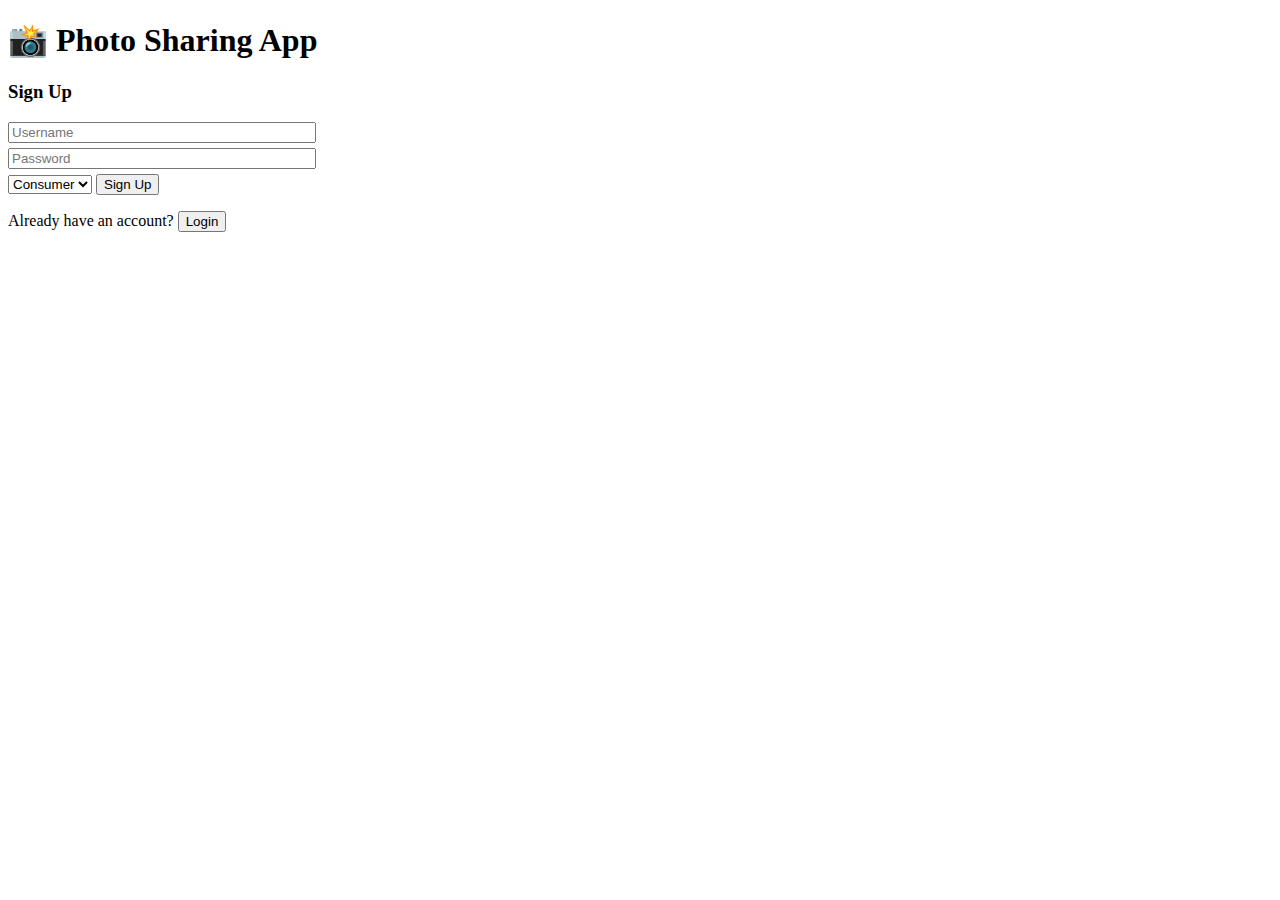
==== index.html @ 10192116 "frotnend" ====
<!DOCTYPE html>
<html lang="en">
<head>
  <meta charset="UTF-8" />
  <meta name="viewport" content="width=device-width, initial-scale=1.0"/>
  <title>Photo Sharing App</title>
  <style>
    img { width: 300px; margin: 10px; }
    textarea, input { width: 300px; margin: 5px 0; display: block; }
  </style>
</head>
<body>
  <h1>📸 Photo Sharing App</h1>

  <!-- Sign-Up Section -->
  <div id="signUpSection" style="display:block;">
    <h3>Sign Up</h3>
    <input type="text" id="signUpUsername" placeholder="Username"/>
    <input type="password" id="signUpPassword" placeholder="Password"/>
    <select id="userRole">
      <option value="consumer">Consumer</option>
      <option value="creator">Creator</option>
    </select>
    <button onclick="signUp()">Sign Up</button>
    <p>Already have an account? <button onclick="showLogin()">Login</button></p>
  </div>

  <!-- Login Section -->
  <div id="loginSection" style="display:none;">
    <h3>Login</h3>
    <input type="text" id="loginUsername" placeholder="Username"/>
    <input type="password" id="loginPassword" placeholder="Password"/>
    <button onclick="login()">Login</button>
    <p>Don't have an account? <button onclick="showSignUp()">Sign Up</button></p>
  </div>

  <!-- Consumer Section (After Login) -->
  <div id="consumerSection" style="display:none;">
    <h3>Welcome Consumer</h3>
    <div id="photos"></div>
    <div id="interaction" style="display:none;">
      <h3 id="selectedTitle"></h3>
      <textarea id="commentBox" placeholder="Write a comment..."></textarea>
      <input id="ratingBox" type="number" min="1" max="5" placeholder="Rating 1-5"/>
      <button onclick="submitComment()">Submit Comment</button>
      <button onclick="submitRating()">Submit Rating</button>
    </div>
  </div>

  <!-- Creator Section (After Login) -->
  <div id="creatorSection" style="display:none;">
    <h3>Welcome Creator</h3>
    <div>
      <h4>Upload Photo</h4>
      <input type="file" id="photoFile"/>
      <input type="text" id="photoTitle" placeholder="Title"/>
      <textarea id="photoCaption" placeholder="Caption"></textarea>
      <input type="text" id="photoLocation" placeholder="Location"/>
      <button onclick="uploadPhoto()">Upload Photo</button>
    </div>
    <div id="uploadedPhotos"></div>
  </div>

  <script>
    let selectedTitle = "";
    let userRole = ""; // 'consumer' or 'creator'
    const backend = "https://photosapp-insta-gca8aafdbygffjbq.canadacentral-01.azurewebsites.net/";

    function showSignUp() {
      document.getElementById('loginSection').style.display = 'none';
      document.getElementById('signUpSection').style.display = 'block';
    }

    function showLogin() {
      document.getElementById('signUpSection').style.display = 'none';
      document.getElementById('loginSection').style.display = 'block';
    }

    function signUp() {
  const username = document.getElementById('signUpUsername').value;
  const password = document.getElementById('signUpPassword').value;
  const role = document.getElementById('userRole').value;

  fetch(`${backend}/signup`, { // Removed trailing slash to match backend
    method: 'POST',
    headers: { 'Content-Type': 'application/json' },
    body: JSON.stringify({ username, password, role })
  }).then(res => res.json())
    .then(data => {
      if (data.token) {
        alert("Signup successful. Please log in.");
        showLogin();
      } else {
        console.log(data);
        alert(data.error || "Signup failed");
        
      }
    }).catch(err => {
      console.log(data);
      alert("Signup error: " + err.message);
    });
}


    function login() {
      const username = document.getElementById('loginUsername').value;
      const password = document.getElementById('loginPassword').value;

      fetch(`${backend}/login`, { // Adjust to your backend's actual endpoint
        method: 'POST',
        headers: { 'Content-Type': 'application/json' },
        body: JSON.stringify({ username, password })
      }).then(res => res.json())
        .then(data => {
          if (data.success) {
            userRole = data.role; // 'consumer' or 'creator'
            document.getElementById('loginSection').style.display = 'none';
            if (userRole === 'consumer') {
              document.getElementById('consumerSection').style.display = 'block';
              loadPhotos();
            } else {
              document.getElementById('creatorSection').style.display = 'block';
            }
          }
        });
    }

    function loadPhotos() {
      fetch(`${backend}/photos`)
        .then(res => res.json())
        .then(data => {
          const container = document.getElementById("photos");
          data.forEach(photo => {
            const div = document.createElement("div");
            div.innerHTML = `
              <img src="${photo.blob_url}" alt="${photo.title}"/>
              <p><b>${photo.title}</b> - ${photo.caption} (${photo.location})</p>
              <button onclick="selectPhoto('${photo.title}')">Comment/Rate</button>
            `;
            container.appendChild(div);
          });
        });
    }

    function selectPhoto(title) {
      selectedTitle = title;
      document.getElementById("selectedTitle").innerText = `Commenting/Rating on: ${title}`;
      document.getElementById("interaction").style.display = 'block';
    }

    function submitComment() {
      const comment = document.getElementById("commentBox").value;
      fetch(`${backend}/photos/${selectedTitle}/comment`, {
        method: 'POST',
        headers: { 'Content-Type': 'application/json' },
        body: JSON.stringify({ user: "ConsumerUser", comment })
      });
    }

    function submitRating() {
      const rating = document.getElementById("ratingBox").value;
      fetch(`${backend}/photos/${selectedTitle}/rate`, {
        method: 'POST',
        headers: { 'Content-Type': 'application/json' },
        body: JSON.stringify({ user: "ConsumerUser", rating: parseInt(rating) })
      });
    }

    function uploadPhoto() {
      const file = document.getElementById("photoFile").files[0];
      const title = document.getElementById("photoTitle").value;
      const caption = document.getElementById("photoCaption").value;
      const location = document.getElementById("photoLocation").value;

      const formData = new FormData();
      formData.append("file", file);
      formData.append("title", title);
      formData.append("caption", caption);
      formData.append("location", location);

      fetch(`${backend}/upload`, {
        method: 'POST',
        body: formData
      }).then(res => res.json())
        .then(data => {
          alert(data.message);
          loadUploadedPhotos();
        });
    }

    function loadUploadedPhotos() {
      fetch(`${backend}/photos`)
        .then(res => res.json())
        .then(data => {
          const container = document.getElementById("uploadedPhotos");
          container.innerHTML = "";
          data.forEach(photo => {
            const div = document.createElement("div");
            div.innerHTML = `
              <img src="${photo.blob_url}" alt="${photo.title}"/>
              <p><b>${photo.title}</b> - ${photo.caption} (${photo.location})</p>
            `;
            container.appendChild(div);
          });
        });
    }
  </script>
</body>
</html>
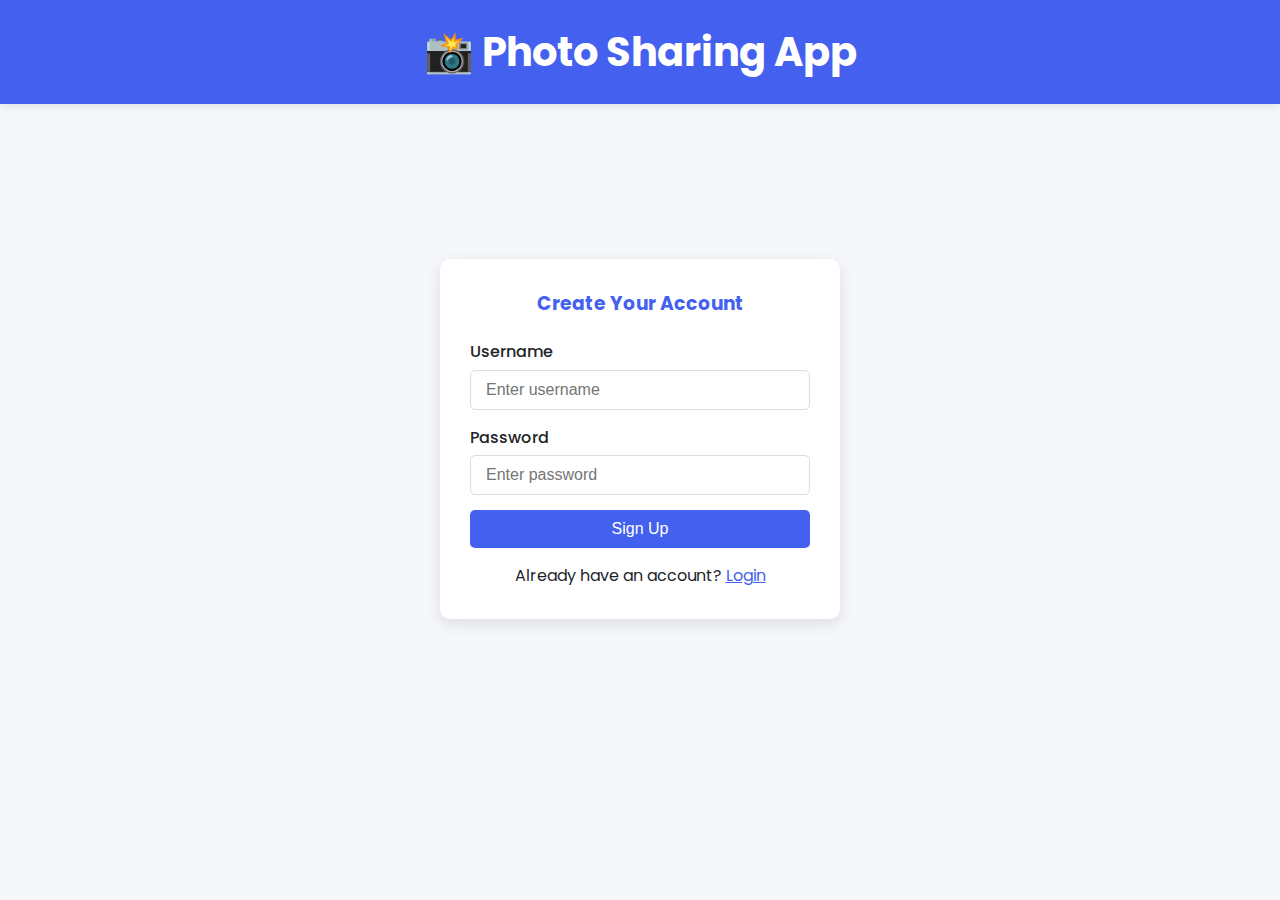
==== commit abc1dc75: "Changes" ====
--- a/index.html
+++ b/index.html
@@ -4,165 +4,778 @@
   <meta charset="UTF-8" />
   <meta name="viewport" content="width=device-width, initial-scale=1.0"/>
   <title>Photo Sharing App</title>
+  <link href="https://fonts.googleapis.com/css2?family=Poppins:wght@300;400;500;600&display=swap" rel="stylesheet">
   <style>
-    img { width: 300px; margin: 10px; }
-    textarea, input { width: 300px; margin: 5px 0; display: block; }
+    :root {
+      --primary-color: #4361ee;
+      --secondary-color: #3f37c9;
+      --accent-color: #4cc9f0;
+      --light-color: #f8f9fa;
+      --dark-color: #212529;
+      --success-color: #4bb543;
+      --error-color: #ff3333;
+    }
+    
+    * {
+      box-sizing: border-box;
+      margin: 0;
+      padding: 0;
+    }
+    
+    body {
+      font-family: 'Poppins', sans-serif;
+      line-height: 1.6;
+      background-color: #f5f7fa;
+      color: var(--dark-color);
+      padding: 0;
+      margin: 0;
+    }
+    
+    .container {
+      max-width: 1200px;
+      margin: 0 auto;
+      padding: 20px;
+    }
+    
+    header {
+      background-color: var(--primary-color);
+      color: white;
+      padding: 20px 0;
+      box-shadow: 0 2px 10px rgba(0, 0, 0, 0.1);
+    }
+    
+    header h1 {
+      text-align: center;
+      font-size: 2.5rem;
+    }
+    
+    .auth-container {
+      display: flex;
+      justify-content: center;
+      align-items: center;
+      min-height: 70vh;
+    }
+    
+    .auth-box {
+      background: white;
+      border-radius: 10px;
+      box-shadow: 0 5px 15px rgba(0, 0, 0, 0.1);
+      padding: 30px;
+      width: 100%;
+      max-width: 400px;
+      margin: 20px;
+    }
+    
+    .auth-box h3 {
+      text-align: center;
+      margin-bottom: 20px;
+      color: var(--primary-color);
+    }
+    
+    .form-group {
+      margin-bottom: 15px;
+    }
+    
+    .form-group label {
+      display: block;
+      margin-bottom: 5px;
+      font-weight: 500;
+    }
+    
+    .form-control {
+      width: 100%;
+      padding: 10px 15px;
+      border: 1px solid #ddd;
+      border-radius: 5px;
+      font-size: 16px;
+      transition: border 0.3s;
+    }
+    
+    .form-control:focus {
+      outline: none;
+      border-color: var(--primary-color);
+    }
+    
+    .btn {
+      display: inline-block;
+      background: var(--primary-color);
+      color: white;
+      border: none;
+      padding: 10px 20px;
+      border-radius: 5px;
+      cursor: pointer;
+      font-size: 16px;
+      font-weight: 500;
+      transition: background 0.3s;
+      width: 100%;
+    }
+    
+    .btn:hover {
+      background: var(--secondary-color);
+    }
+    
+    .btn-secondary {
+      background: #6c757d;
+    }
+    
+    .btn-secondary:hover {
+      background: #5a6268;
+    }
+    
+    .text-center {
+      text-align: center;
+    }
+    
+    .mt-3 {
+      margin-top: 15px;
+    }
+    
+    .toggle-auth {
+      color: var(--primary-color);
+      cursor: pointer;
+      text-decoration: underline;
+    }
+    
+    /* Dashboard styles */
+    .dashboard {
+      display: none;
+      padding: 20px 0;
+    }
+    
+    .dashboard-header {
+      display: flex;
+      justify-content: space-between;
+      align-items: center;
+      margin-bottom: 20px;
+    }
+    
+    .search-bar {
+      flex-grow: 1;
+      max-width: 500px;
+      display: flex;
+    }
+    
+    .search-bar input {
+      flex-grow: 1;
+      padding: 10px 15px;
+      border: 1px solid #ddd;
+      border-radius: 5px 0 0 5px;
+      font-size: 16px;
+    }
+    
+    .search-bar button {
+      padding: 10px 15px;
+      background: var(--primary-color);
+      color: white;
+      border: none;
+      border-radius: 0 5px 5px 0;
+      cursor: pointer;
+    }
+    
+    .photo-grid {
+      display: grid;
+      grid-template-columns: repeat(auto-fill, minmax(300px, 1fr));
+      gap: 20px;
+      margin-top: 20px;
+    }
+    
+    .photo-card {
+      background: white;
+      border-radius: 8px;
+      overflow: hidden;
+      box-shadow: 0 3px 10px rgba(0, 0, 0, 0.1);
+      transition: transform 0.3s;
+    }
+    
+    .photo-card:hover {
+      transform: translateY(-5px);
+    }
+    
+    .photo-card img {
+      width: 100%;
+      height: 250px;
+      object-fit: cover;
+    }
+    
+    .photo-info {
+      padding: 15px;
+    }
+    
+    .photo-info h3 {
+      margin-bottom: 5px;
+      color: var(--primary-color);
+    }
+    
+    .photo-meta {
+      color: #666;
+      font-size: 14px;
+      margin-bottom: 10px;
+    }
+    
+    .photo-actions {
+      display: flex;
+      gap: 10px;
+    }
+    
+    .photo-actions button {
+      flex: 1;
+      padding: 8px;
+      font-size: 14px;
+    }
+    
+    /* Modal styles */
+    .modal {
+      display: none;
+      position: fixed;
+      top: 0;
+      left: 0;
+      width: 100%;
+      height: 100%;
+      background: rgba(0, 0, 0, 0.5);
+      z-index: 1000;
+      justify-content: center;
+      align-items: center;
+    }
+    
+    .modal-content {
+      background: white;
+      border-radius: 10px;
+      width: 90%;
+      max-width: 600px;
+      max-height: 90vh;
+      overflow-y: auto;
+      padding: 20px;
+    }
+    
+    .modal-header {
+      display: flex;
+      justify-content: space-between;
+      align-items: center;
+      margin-bottom: 20px;
+    }
+    
+    .modal-header h3 {
+      color: var(--primary-color);
+    }
+    
+    .close-modal {
+      background: none;
+      border: none;
+      font-size: 24px;
+      cursor: pointer;
+    }
+    
+    .modal-body {
+      margin-bottom: 20px;
+    }
+    
+    .modal-photo {
+      width: 100%;
+      max-height: 400px;
+      object-fit: contain;
+      margin-bottom: 20px;
+    }
+    
+    .comments-section {
+      margin-top: 20px;
+    }
+    
+    .comment {
+      background: #f8f9fa;
+      padding: 10px;
+      border-radius: 5px;
+      margin-bottom: 10px;
+    }
+    
+    .comment-user {
+      font-weight: bold;
+      color: var(--primary-color);
+    }
+    
+    .comment-text {
+      margin-top: 5px;
+    }
+    
+    .rating-section {
+      margin: 15px 0;
+    }
+    
+    .star-rating {
+      display: flex;
+      gap: 5px;
+      margin: 10px 0;
+    }
+    
+    .star-rating .star {
+      color: #ddd;
+      font-size: 24px;
+      cursor: pointer;
+    }
+    
+    .star-rating .star.active {
+      color: gold;
+    }
+    
+    /* Creator specific styles */
+    .upload-form {
+      background: white;
+      padding: 20px;
+      border-radius: 8px;
+      box-shadow: 0 3px 10px rgba(0, 0, 0, 0.1);
+      margin-bottom: 20px;
+    }
+    
+    .upload-form h4 {
+      margin-bottom: 15px;
+      color: var(--primary-color);
+    }
+    
+    /* Responsive adjustments */
+    @media (max-width: 768px) {
+      .photo-grid {
+        grid-template-columns: repeat(auto-fill, minmax(250px, 1fr));
+      }
+      
+      .dashboard-header {
+        flex-direction: column;
+        gap: 15px;
+      }
+      
+      .search-bar {
+        max-width: 100%;
+      }
+    }
   </style>
 </head>
 <body>
-  <h1>📸 Photo Sharing App</h1>
-
-  <!-- Sign-Up Section -->
-  <div id="signUpSection" style="display:block;">
-    <h3>Sign Up</h3>
-    <input type="text" id="signUpUsername" placeholder="Username"/>
-    <input type="password" id="signUpPassword" placeholder="Password"/>
-    <select id="userRole">
-      <option value="consumer">Consumer</option>
-      <option value="creator">Creator</option>
-    </select>
-    <button onclick="signUp()">Sign Up</button>
-    <p>Already have an account? <button onclick="showLogin()">Login</button></p>
-  </div>
-
-  <!-- Login Section -->
-  <div id="loginSection" style="display:none;">
-    <h3>Login</h3>
-    <input type="text" id="loginUsername" placeholder="Username"/>
-    <input type="password" id="loginPassword" placeholder="Password"/>
-    <button onclick="login()">Login</button>
-    <p>Don't have an account? <button onclick="showSignUp()">Sign Up</button></p>
-  </div>
-
-  <!-- Consumer Section (After Login) -->
-  <div id="consumerSection" style="display:none;">
-    <h3>Welcome Consumer</h3>
-    <div id="photos"></div>
-    <div id="interaction" style="display:none;">
-      <h3 id="selectedTitle"></h3>
-      <textarea id="commentBox" placeholder="Write a comment..."></textarea>
-      <input id="ratingBox" type="number" min="1" max="5" placeholder="Rating 1-5"/>
-      <button onclick="submitComment()">Submit Comment</button>
-      <button onclick="submitRating()">Submit Rating</button>
+  <header>
+    <h1>📸 Photo Sharing App</h1>
+  </header>
+
+  <div class="container">
+    <!-- Sign-Up Section -->
+    <div id="signUpSection" class="auth-container">
+      <div class="auth-box">
+        <h3>Create Your Account</h3>
+        <div class="form-group">
+          <label for="signUpUsername">Username</label>
+          <input type="text" id="signUpUsername" class="form-control" placeholder="Enter username"/>
+        </div>
+        <div class="form-group">
+          <label for="signUpPassword">Password</label>
+          <input type="password" id="signUpPassword" class="form-control" placeholder="Enter password"/>
+        </div>
+        <button onclick="signUp()" class="btn">Sign Up</button>
+        <p class="text-center mt-3">Already have an account? <span class="toggle-auth" onclick="showLogin()">Login</span></p>
+      </div>
+    </div>
+
+    <!-- Login Section -->
+    <div id="loginSection" class="auth-container" style="display:none;">
+      <div class="auth-box">
+        <h3>Welcome Back</h3>
+        <div class="form-group">
+          <label for="loginUsername">Username</label>
+          <input type="text" id="loginUsername" class="form-control" placeholder="Enter username"/>
+        </div>
+        <div class="form-group">
+          <label for="loginPassword">Password</label>
+          <input type="password" id="loginPassword" class="form-control" placeholder="Enter password"/>
+        </div>
+        <button onclick="login()" class="btn">Login</button>
+        <p class="text-center mt-3">Don't have an account? <span class="toggle-auth" onclick="showSignUp()">Sign Up</span></p>
+      </div>
+    </div>
+
+    <!-- Consumer Dashboard -->
+    <div id="consumerDashboard" class="dashboard">
+      <div class="dashboard-header">
+        <h2>Browse Photos</h2>
+        <div class="search-bar">
+          <input type="text" id="searchInput" placeholder="Search photos..."/>
+          <button onclick="searchPhotos()">Search</button>
+        </div>
+      </div>
+      <div id="photos" class="photo-grid"></div>
+    </div>
+
+    <!-- Creator Dashboard -->
+    <div id="creatorDashboard" class="dashboard">
+      <div class="dashboard-header">
+        <h2>Creator Dashboard</h2>
+      </div>
+      
+      <div class="upload-form">
+        <h4>Upload New Photo</h4>
+        <div class="form-group">
+          <label for="photoFile">Photo</label>
+          <input type="file" id="photoFile" class="form-control"/>
+        </div>
+        <div class="form-group">
+          <label for="photoTitle">Title</label>
+          <input type="text" id="photoTitle" class="form-control" placeholder="Photo title"/>
+        </div>
+        <div class="form-group">
+          <label for="photoCaption">Caption</label>
+          <textarea id="photoCaption" class="form-control" placeholder="Photo caption" rows="3"></textarea>
+        </div>
+        <div class="form-group">
+          <label for="photoLocation">Location</label>
+          <input type="text" id="photoLocation" class="form-control" placeholder="Where was this taken?"/>
+        </div>
+        <button onclick="uploadPhoto()" class="btn">Upload Photo</button>
+      </div>
+      
+      <h3>Your Uploads</h3>
+      <div id="uploadedPhotos" class="photo-grid"></div>
+    </div>
+
+    <!-- Photo Modal -->
+    <div id="photoModal" class="modal">
+      <div class="modal-content">
+        <div class="modal-header">
+          <h3 id="modalTitle"></h3>
+          <button class="close-modal" onclick="closeModal()">&times;</button>
+        </div>
+        <div class="modal-body">
+          <img id="modalImage" class="modal-photo" src="" alt=""/>
+          <div class="photo-meta">
+            <p id="modalCaption"></p>
+            <p id="modalLocation"></p>
+          </div>
+          
+          <div class="rating-section">
+            <h4>Rate this photo</h4>
+            <div class="star-rating" id="starRating">
+              <span class="star" data-value="1">★</span>
+              <span class="star" data-value="2">★</span>
+              <span class="star" data-value="3">★</span>
+              <span class="star" data-value="4">★</span>
+              <span class="star" data-value="5">★</span>
+            </div>
+            <button onclick="submitRating()" class="btn">Submit Rating</button>
+          </div>
+          
+          <div class="comments-section">
+            <h4>Comments</h4>
+            <div id="commentsList"></div>
+            <div class="form-group">
+              <textarea id="commentText" class="form-control" placeholder="Write a comment..." rows="3"></textarea>
+            </div>
+            <button onclick="submitComment()" class="btn">Post Comment</button>
+          </div>
+        </div>
+      </div>
     </div>
   </div>
 
-  <!-- Creator Section (After Login) -->
-  <div id="creatorSection" style="display:none;">
-    <h3>Welcome Creator</h3>
-    <div>
-      <h4>Upload Photo</h4>
-      <input type="file" id="photoFile"/>
-      <input type="text" id="photoTitle" placeholder="Title"/>
-      <textarea id="photoCaption" placeholder="Caption"></textarea>
-      <input type="text" id="photoLocation" placeholder="Location"/>
-      <button onclick="uploadPhoto()">Upload Photo</button>
-    </div>
-    <div id="uploadedPhotos"></div>
-  </div>
-
   <script>
-    let selectedTitle = "";
-    let userRole = ""; // 'consumer' or 'creator'
-    const backend = "https://photosapp-insta-gca8aafdbygffjbq.canadacentral-01.azurewebsites.net/";
+    let currentUser = null;
+    let selectedPhoto = null;
+    let currentRating = 0;
+    const backend = "https://photosapp-insta-gca8aafdbygffjbq.canadacentral-01.azurewebsites.net";
+
+    // DOM Ready
+    document.addEventListener('DOMContentLoaded', function() {
+      // Check for existing token
+      const token = localStorage.getItem('token');
+      if (token) {
+        // Validate token and show appropriate dashboard
+        validateToken(token);
+      }
+      
+      // Setup star rating
+      setupStarRating();
+    });
+
+    function setupStarRating() {
+      const stars = document.querySelectorAll('.star-rating .star');
+      stars.forEach(star => {
+        star.addEventListener('click', function() {
+          const value = parseInt(this.getAttribute('data-value'));
+          currentRating = value;
+          
+          // Update star display
+          stars.forEach((s, index) => {
+            if (index < value) {
+              s.classList.add('active');
+            } else {
+              s.classList.remove('active');
+            }
+          });
+        });
+      });
+    }
+
+    function validateToken(token) {
+      // In a real app, you'd validate the token with your backend
+      // For this example, we'll just decode it (not secure in production!)
+      try {
+        const payload = JSON.parse(atob(token.split('.')[1]));
+        currentUser = {
+          id: payload.user_id,
+          role: payload.role
+        };
+        
+        showDashboard(payload.role);
+      } catch (e) {
+        console.error("Invalid token", e);
+        localStorage.removeItem('token');
+      }
+    }
 
     function showSignUp() {
       document.getElementById('loginSection').style.display = 'none';
-      document.getElementById('signUpSection').style.display = 'block';
+      document.getElementById('signUpSection').style.display = 'flex';
     }
 
     function showLogin() {
       document.getElementById('signUpSection').style.display = 'none';
-      document.getElementById('loginSection').style.display = 'block';
+      document.getElementById('loginSection').style.display = 'flex';
+    }
+
+    function showDashboard(role) {
+      document.getElementById('signUpSection').style.display = 'none';
+      document.getElementById('loginSection').style.display = 'none';
+      
+      if (role === 'consumer') {
+        document.getElementById('consumerDashboard').style.display = 'block';
+        document.getElementById('creatorDashboard').style.display = 'none';
+        loadPhotos();
+      } else {
+        document.getElementById('creatorDashboard').style.display = 'block';
+        document.getElementById('consumerDashboard').style.display = 'none';
+        loadUploadedPhotos();
+      }
     }
 
     function signUp() {
-  const username = document.getElementById('signUpUsername').value;
-  const password = document.getElementById('signUpPassword').value;
-  const role = document.getElementById('userRole').value;
-
-  fetch(`${backend}/signup`, { // Removed trailing slash to match backend
-    method: 'POST',
-    headers: { 'Content-Type': 'application/json' },
-    body: JSON.stringify({ username, password, role })
-  }).then(res => res.json())
-    .then(data => {
-      if (data.token) {
-        alert("Signup successful. Please log in.");
-        showLogin();
-      } else {
-        console.log(data);
-        alert(data.error || "Signup failed");
-        
-      }
-    }).catch(err => {
-      console.log(data);
-      alert("Signup error: " + err.message);
-    });
-}
-
+      const username = document.getElementById('signUpUsername').value;
+      const password = document.getElementById('signUpPassword').value;
+
+      if (!username || !password) {
+        alert("Please fill in all fields");
+        return;
+      }
+
+      fetch(`${backend}/signup`, {
+        method: 'POST',
+        headers: { 'Content-Type': 'application/json' },
+        body: JSON.stringify({ username, password })
+      })
+      .then(res => {
+        if (!res.ok) {
+          return res.json().then(err => { throw err; });
+        }
+        return res.json();
+      })
+      .then(data => {
+        if (data.token) {
+          localStorage.setItem('token', data.token);
+          validateToken(data.token);
+        }
+      })
+      .catch(err => {
+        alert(err.error || "Signup failed. Please try again.");
+      });
+    }
 
     function login() {
       const username = document.getElementById('loginUsername').value;
       const password = document.getElementById('loginPassword').value;
 
-      fetch(`${backend}/login`, { // Adjust to your backend's actual endpoint
+      fetch(`${backend}/login`, {
         method: 'POST',
         headers: { 'Content-Type': 'application/json' },
         body: JSON.stringify({ username, password })
-      }).then(res => res.json())
-        .then(data => {
-          if (data.success) {
-            userRole = data.role; // 'consumer' or 'creator'
-            document.getElementById('loginSection').style.display = 'none';
-            if (userRole === 'consumer') {
-              document.getElementById('consumerSection').style.display = 'block';
-              loadPhotos();
-            } else {
-              document.getElementById('creatorSection').style.display = 'block';
-            }
-          }
+      })
+      .then(res => {
+        if (!res.ok) {
+          return res.json().then(err => { throw err; });
+        }
+        return res.json();
+      })
+      .then(data => {
+        if (data.token) {
+          localStorage.setItem('token', data.token);
+          validateToken(data.token);
+        }
+      })
+      .catch(err => {
+        alert(err.error || "Login failed. Please try again.");
+      });
+    }
+
+    function logout() {
+      localStorage.removeItem('token');
+      location.reload();
+    }
+
+    function loadPhotos() {
+      const token = localStorage.getItem('token');
+      
+      fetch(`${backend}/photos`, {
+        headers: {
+          'Authorization': `Bearer ${token}`
+        }
+      })
+      .then(res => res.json())
+      .then(data => {
+        const container = document.getElementById("photos");
+        container.innerHTML = "";
+        
+        if (data.length === 0) {
+          container.innerHTML = "<p>No photos found. Check back later!</p>";
+          return;
+        }
+        
+        data.forEach(photo => {
+          const card = document.createElement("div");
+          card.className = "photo-card";
+          card.innerHTML = `
+            <img src="${photo.blob_url}" alt="${photo.title}"/>
+            <div class="photo-info">
+              <h3>${photo.title}</h3>
+              <p class="photo-meta">${photo.caption}</p>
+              <p class="photo-meta"><small>${photo.location || 'Location not specified'}</small></p>
+              <div class="photo-actions">
+                <button class="btn" onclick="viewPhotoDetails('${photo.title}', '${photo.blob_url}', '${photo.caption}', '${photo.location || ''}')">View Details</button>
+              </div>
+            </div>
+          `;
+          container.appendChild(card);
         });
-    }
-
-    function loadPhotos() {
-      fetch(`${backend}/photos`)
-        .then(res => res.json())
-        .then(data => {
-          const container = document.getElementById("photos");
-          data.forEach(photo => {
-            const div = document.createElement("div");
-            div.innerHTML = `
-              <img src="${photo.blob_url}" alt="${photo.title}"/>
-              <p><b>${photo.title}</b> - ${photo.caption} (${photo.location})</p>
-              <button onclick="selectPhoto('${photo.title}')">Comment/Rate</button>
-            `;
-            container.appendChild(div);
-          });
+      })
+      .catch(err => {
+        console.error("Error loading photos:", err);
+      });
+    }
+
+    function searchPhotos() {
+      const query = document.getElementById('searchInput').value;
+      const token = localStorage.getItem('token');
+      
+      if (!query) {
+        loadPhotos();
+        return;
+      }
+      
+      fetch(`${backend}/photos/search?q=${encodeURIComponent(query)}`, {
+        headers: {
+          'Authorization': `Bearer ${token}`
+        }
+      })
+      .then(res => res.json())
+      .then(data => {
+        const container = document.getElementById("photos");
+        container.innerHTML = "";
+        
+        if (data.length === 0) {
+          container.innerHTML = "<p>No photos match your search.</p>";
+          return;
+        }
+        
+        data.forEach(photo => {
+          const card = document.createElement("div");
+          card.className = "photo-card";
+          card.innerHTML = `
+            <img src="${photo.blob_url}" alt="${photo.title}"/>
+            <div class="photo-info">
+              <h3>${photo.title}</h3>
+              <p class="photo-meta">${photo.caption}</p>
+              <p class="photo-meta"><small>${photo.location || 'Location not specified'}</small></p>
+              <div class="photo-actions">
+                <button class="btn" onclick="viewPhotoDetails('${photo.title}', '${photo.blob_url}', '${photo.caption}', '${photo.location || ''}')">View Details</button>
+              </div>
+            </div>
+          `;
+          container.appendChild(card);
         });
-    }
-
-    function selectPhoto(title) {
-      selectedTitle = title;
-      document.getElementById("selectedTitle").innerText = `Commenting/Rating on: ${title}`;
-      document.getElementById("interaction").style.display = 'block';
+      })
+      .catch(err => {
+        console.error("Error searching photos:", err);
+      });
+    }
+
+    function viewPhotoDetails(title, imageUrl, caption, location) {
+      selectedPhoto = title;
+      document.getElementById('modalTitle').textContent = title;
+      document.getElementById('modalImage').src = imageUrl;
+      document.getElementById('modalCaption').textContent = caption;
+      document.getElementById('modalLocation').textContent = location ? `📍 ${location}` : '';
+      
+      // Load comments for this photo
+      loadComments(title);
+      
+      // Show modal
+      document.getElementById('photoModal').style.display = 'flex';
+    }
+
+    function closeModal() {
+      document.getElementById('photoModal').style.display = 'none';
+      currentRating = 0;
+      // Reset stars
+      document.querySelectorAll('.star-rating .star').forEach(star => {
+        star.classList.remove('active');
+      });
+    }
+
+    function loadComments(photoTitle) {
+      // In a real app, you'd fetch comments from your backend
+      // For now, we'll just show a placeholder
+      document.getElementById('commentsList').innerHTML = "<p>Loading comments...</p>";
     }
 
     function submitComment() {
-      const comment = document.getElementById("commentBox").value;
-      fetch(`${backend}/photos/${selectedTitle}/comment`, {
+      const commentText = document.getElementById('commentText').value;
+      const token = localStorage.getItem('token');
+      
+      if (!commentText) {
+        alert("Please enter a comment");
+        return;
+      }
+      
+      fetch(`${backend}/photos/${selectedPhoto}/comment`, {
         method: 'POST',
-        headers: { 'Content-Type': 'application/json' },
-        body: JSON.stringify({ user: "ConsumerUser", comment })
+        headers: {
+          'Content-Type': 'application/json',
+          'Authorization': `Bearer ${token}`
+        },
+        body: JSON.stringify({ text: commentText })
+      })
+      .then(res => res.json())
+      .then(data => {
+        alert("Comment posted successfully");
+        document.getElementById('commentText').value = '';
+        loadComments(selectedPhoto);
+      })
+      .catch(err => {
+        alert("Error posting comment: " + err.message);
       });
     }
 
     function submitRating() {
-      const rating = document.getElementById("ratingBox").value;
-      fetch(`${backend}/photos/${selectedTitle}/rate`, {
+      const token = localStorage.getItem('token');
+      
+      if (currentRating === 0) {
+        alert("Please select a rating");
+        return;
+      }
+      
+      fetch(`${backend}/photos/${selectedPhoto}/rate`, {
         method: 'POST',
-        headers: { 'Content-Type': 'application/json' },
-        body: JSON.stringify({ user: "ConsumerUser", rating: parseInt(rating) })
+        headers: {
+          'Content-Type': 'application/json',
+          'Authorization': `Bearer ${token}`
+        },
+        body: JSON.stringify({ rating: currentRating })
+      })
+      .then(res => res.json())
+      .then(data => {
+        alert("Rating submitted successfully");
+      })
+      .catch(err => {
+        alert("Error submitting rating: " + err.message);
       });
     }
 
@@ -171,6 +784,12 @@
       const title = document.getElementById("photoTitle").value;
       const caption = document.getElementById("photoCaption").value;
       const location = document.getElementById("photoLocation").value;
+      const token = localStorage.getItem('token');
+
+      if (!file || !title) {
+        alert("Please select a file and provide a title");
+        return;
+      }
 
       const formData = new FormData();
       formData.append("file", file);
@@ -180,30 +799,69 @@
 
       fetch(`${backend}/upload`, {
         method: 'POST',
+        headers: {
+          'Authorization': `Bearer ${token}`
+        },
         body: formData
-      }).then(res => res.json())
-        .then(data => {
-          alert(data.message);
-          loadUploadedPhotos();
+      })
+      .then(res => {
+        if (!res.ok) {
+          return res.json().then(err => { throw err; });
+        }
+        return res.json();
+      })
+      .then(data => {
+        alert("Photo uploaded successfully!");
+        // Clear form
+        document.getElementById("photoFile").value = "";
+        document.getElementById("photoTitle").value = "";
+        document.getElementById("photoCaption").value = "";
+        document.getElementById("photoLocation").value = "";
+        
+        // Refresh photo list
+        loadUploadedPhotos();
+      })
+      .catch(err => {
+        alert(err.error || "Error uploading photo");
+      });
+    }
+
+    function loadUploadedPhotos() {
+      const token = localStorage.getItem('token');
+      
+      fetch(`${backend}/photos`, {
+        headers: {
+          'Authorization': `Bearer ${token}`
+        }
+      })
+      .then(res => res.json())
+      .then(data => {
+        const container = document.getElementById("uploadedPhotos");
+        container.innerHTML = "";
+        
+        if (data.length === 0) {
+          container.innerHTML = "<p>You haven't uploaded any photos yet.</p>";
+          return;
+        }
+        
+        data.forEach(photo => {
+          const card = document.createElement("div");
+          card.className = "photo-card";
+          card.innerHTML = `
+            <img src="${photo.blob_url}" alt="${photo.title}"/>
+            <div class="photo-info">
+              <h3>${photo.title}</h3>
+              <p class="photo-meta">${photo.caption}</p>
+              <p class="photo-meta"><small>${photo.location || 'Location not specified'}</small></p>
+            </div>
+          `;
+          container.appendChild(card);
         });
-    }
-
-    function loadUploadedPhotos() {
-      fetch(`${backend}/photos`)
-        .then(res => res.json())
-        .then(data => {
-          const container = document.getElementById("uploadedPhotos");
-          container.innerHTML = "";
-          data.forEach(photo => {
-            const div = document.createElement("div");
-            div.innerHTML = `
-              <img src="${photo.blob_url}" alt="${photo.title}"/>
-              <p><b>${photo.title}</b> - ${photo.caption} (${photo.location})</p>
-            `;
-            container.appendChild(div);
-          });
-        });
+      })
+      .catch(err => {
+        console.error("Error loading uploaded photos:", err);
+      });
     }
   </script>
 </body>
-</html>
+</html>